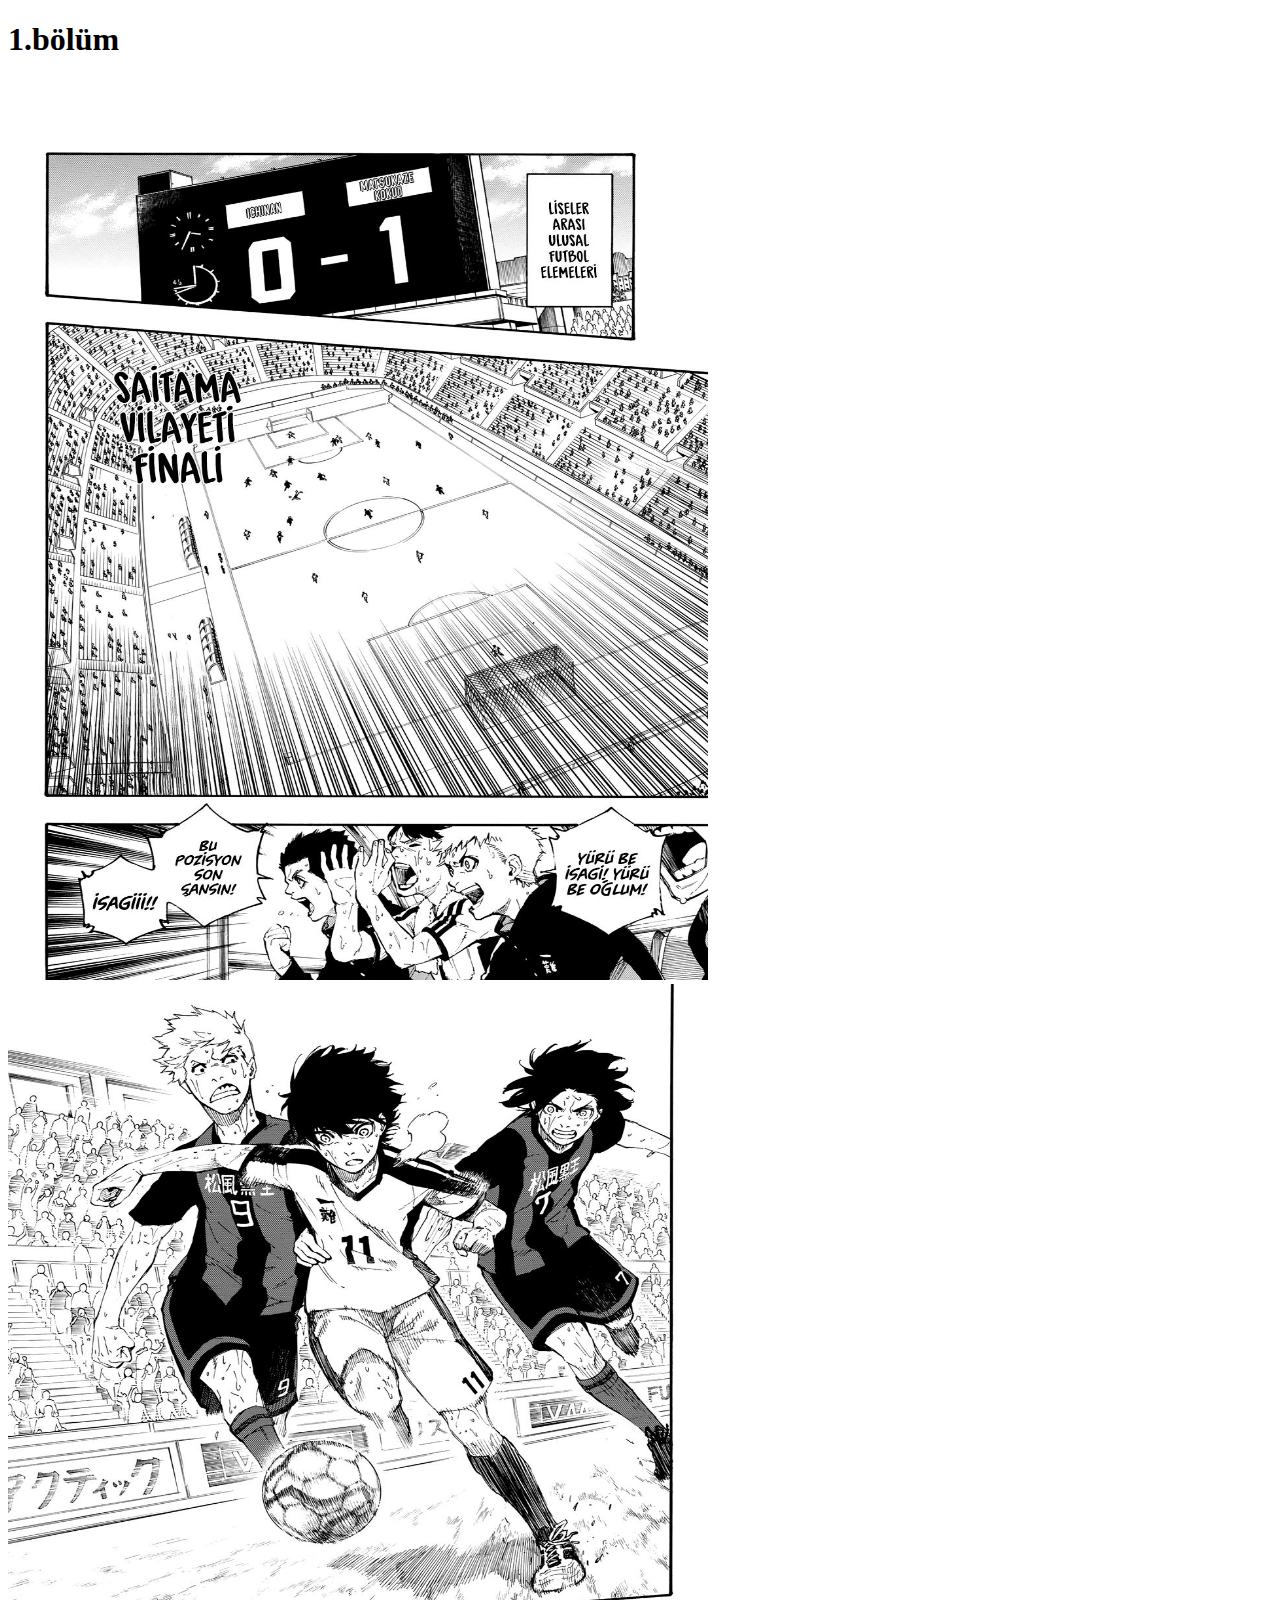
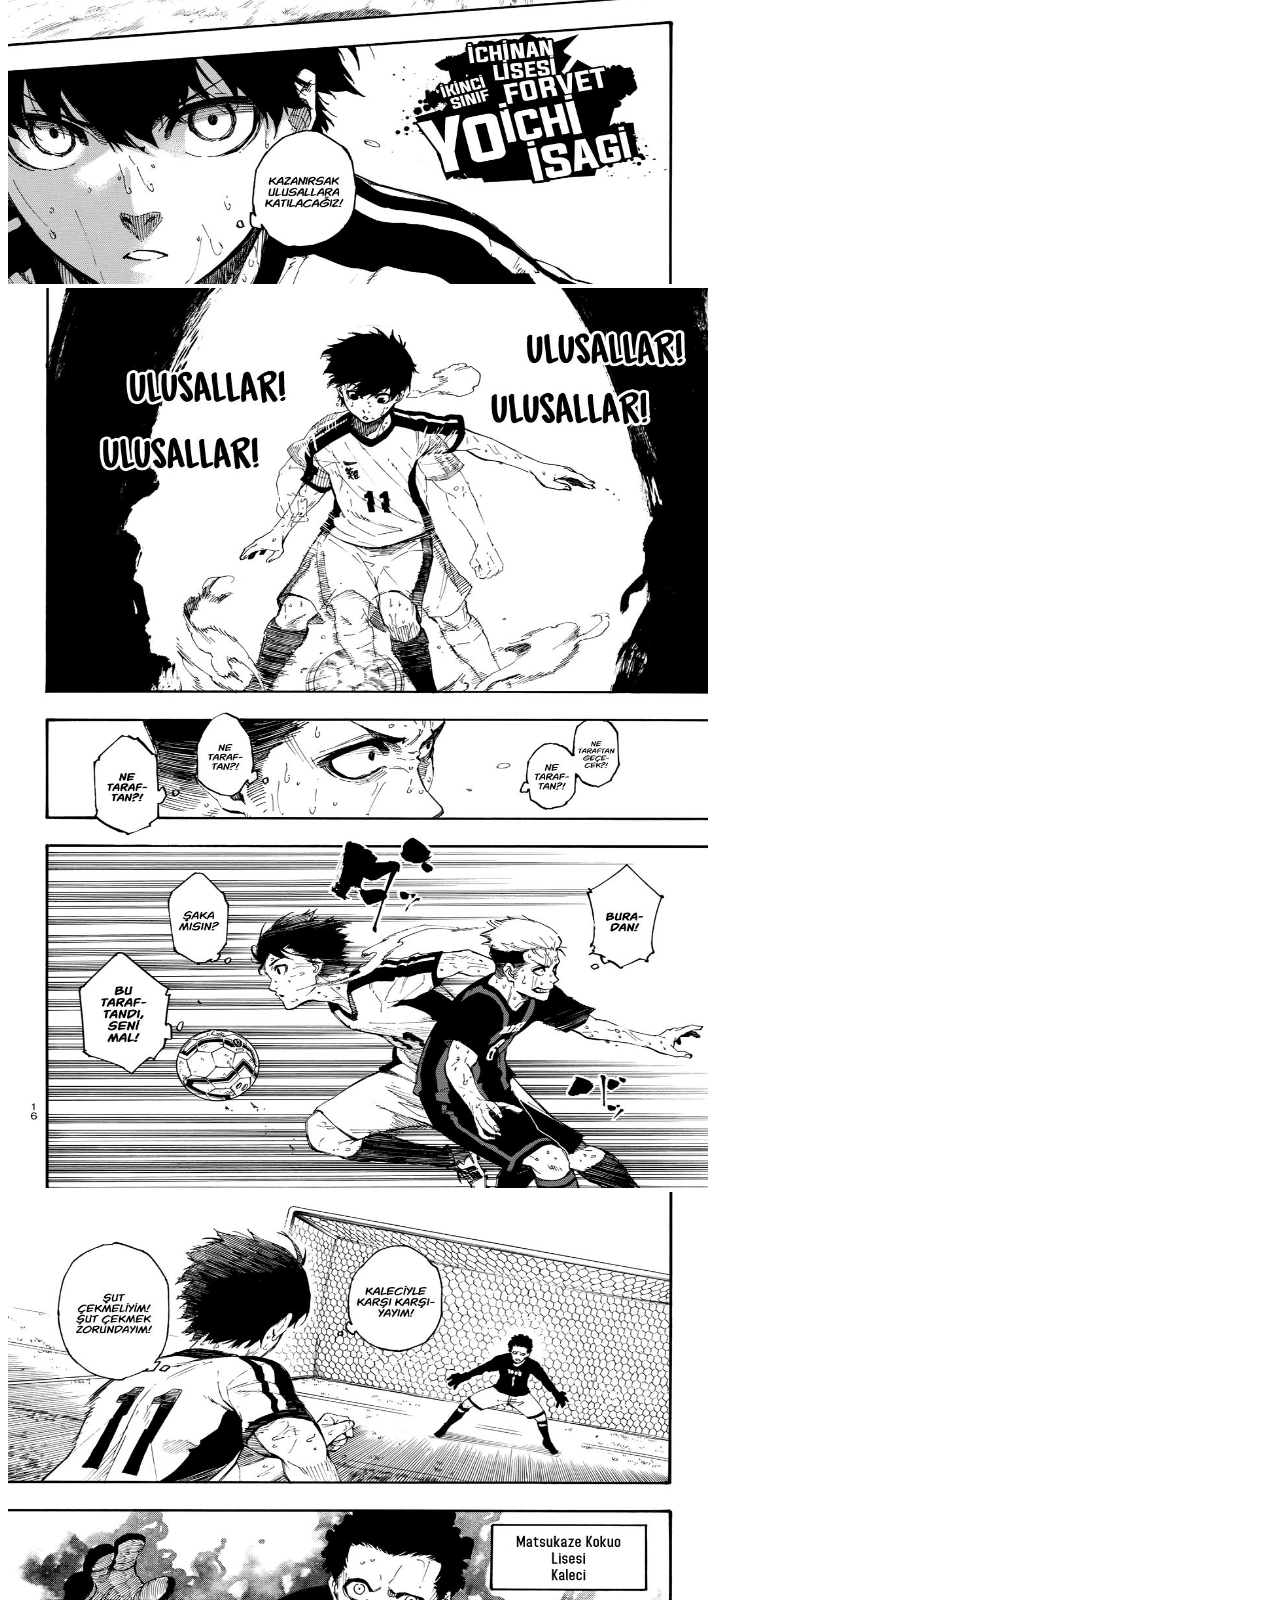
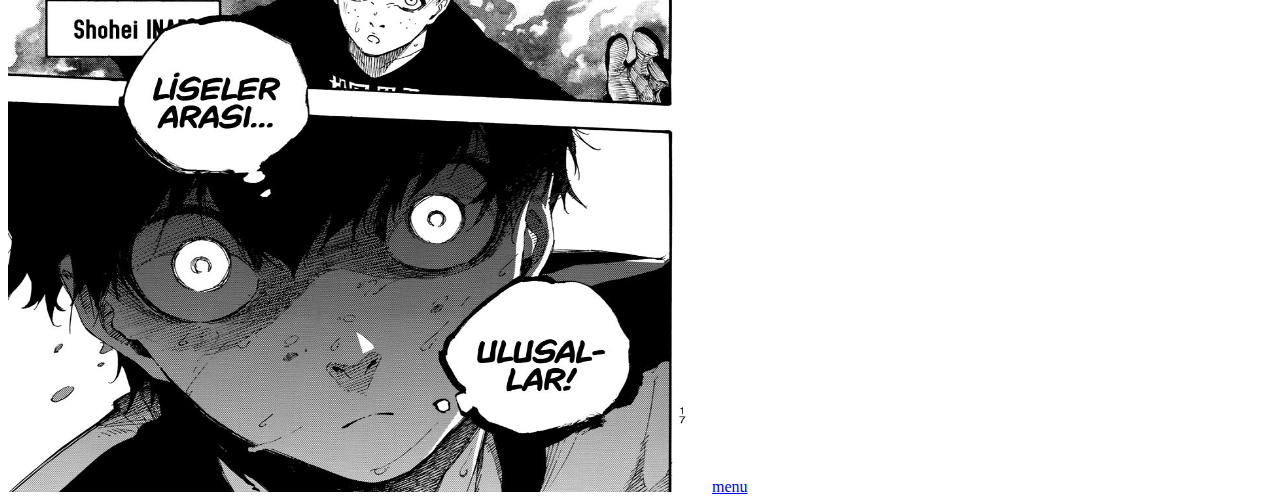
==== bluelock.html @ cc50e181 "Add files via upload" ====
<!DOCTYPE html>
<html lang="en">
<head>
    <meta charset="UTF-8">
    <meta name="viewport" content="width=device-width, initial-scale=1.0">
    <title>manga</title>
</head>
<body>
    
<h1>1.bölüm</h1>

<img width="700px" height="900px" src="./14.jpg" alt="blue lock manga">
<img width="700px" height="900px" src="./15.jpg" alt="blue lock manga">
<img width="700px" height="900px" src="./16.jpg" alt="blue lock manga">
<img width="700px" height="900px" src="./17.jpg" alt="blue lock manga">

<a href="./index.html">menu</a>

</body>
</html>
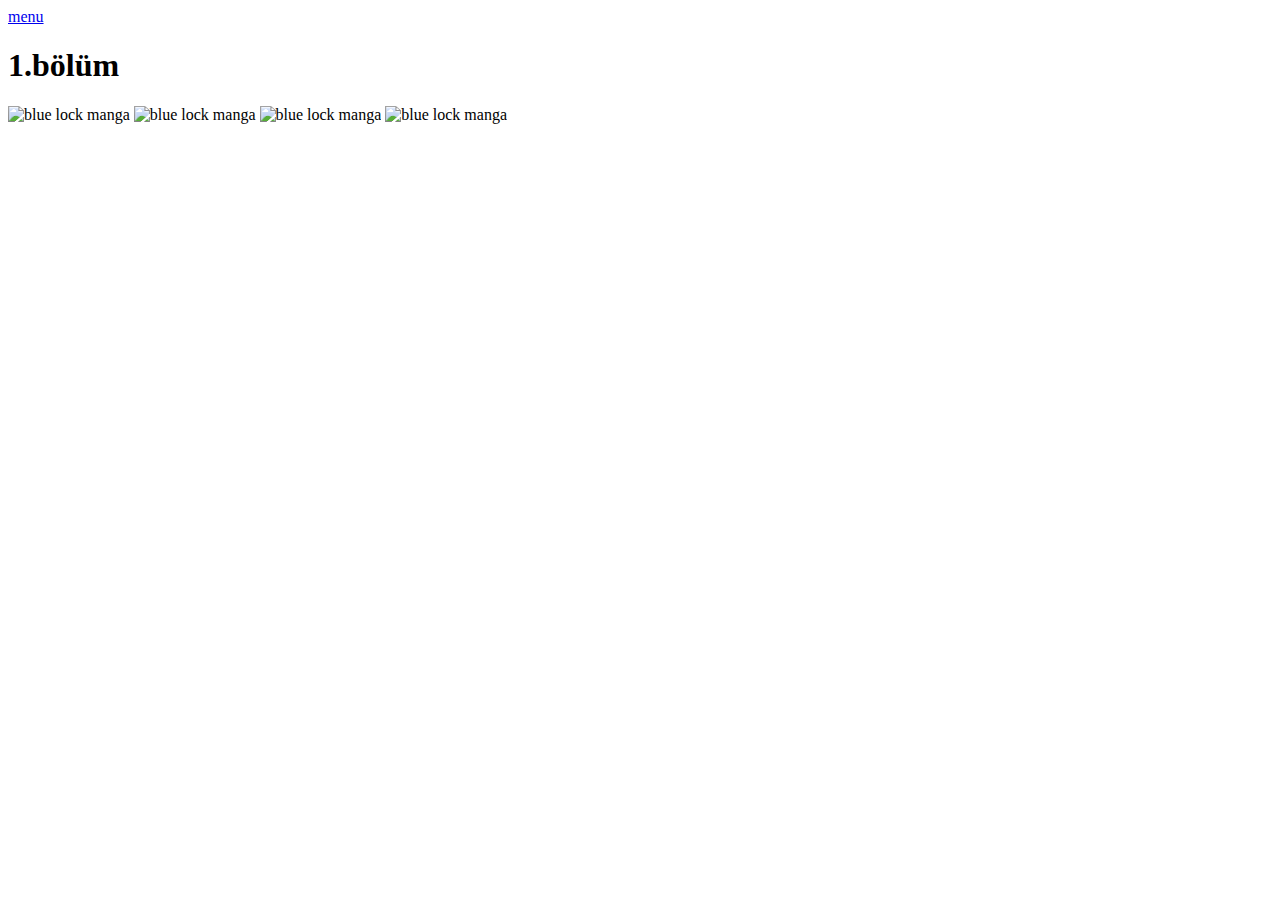
==== commit 47f53dc6: "Update bluelock.html" ====
--- a/bluelock.html
+++ b/bluelock.html
@@ -3,18 +3,19 @@
 <head>
     <meta charset="UTF-8">
     <meta name="viewport" content="width=device-width, initial-scale=1.0">
-    <title>manga</title>
+    <title>MangaFan</title>
+    <link rel="stylesheet" href="manga.css">
 </head>
 <body>
-    
-<h1>1.bölüm</h1>
-
-<img width="700px" height="900px" src="./14.jpg" alt="blue lock manga">
-<img width="700px" height="900px" src="./15.jpg" alt="blue lock manga">
-<img width="700px" height="900px" src="./16.jpg" alt="blue lock manga">
-<img width="700px" height="900px" src="./17.jpg" alt="blue lock manga">
 
 <a href="./index.html">menu</a>
 
+<h1>1.bölüm</h1>
+
+<img width="700px" height="900px" src="./img/bl1.jpg" alt="blue lock manga">
+<img width="700px" height="900px" src="./img/bl2.jpg" alt="blue lock manga">
+<img width="700px" height="900px" src="./img/bl3.jpg" alt="blue lock manga">
+<img width="700px" height="900px" src="./img/bl4.jpg" alt="blue lock manga">
+
 </body>
-</html>+</html>
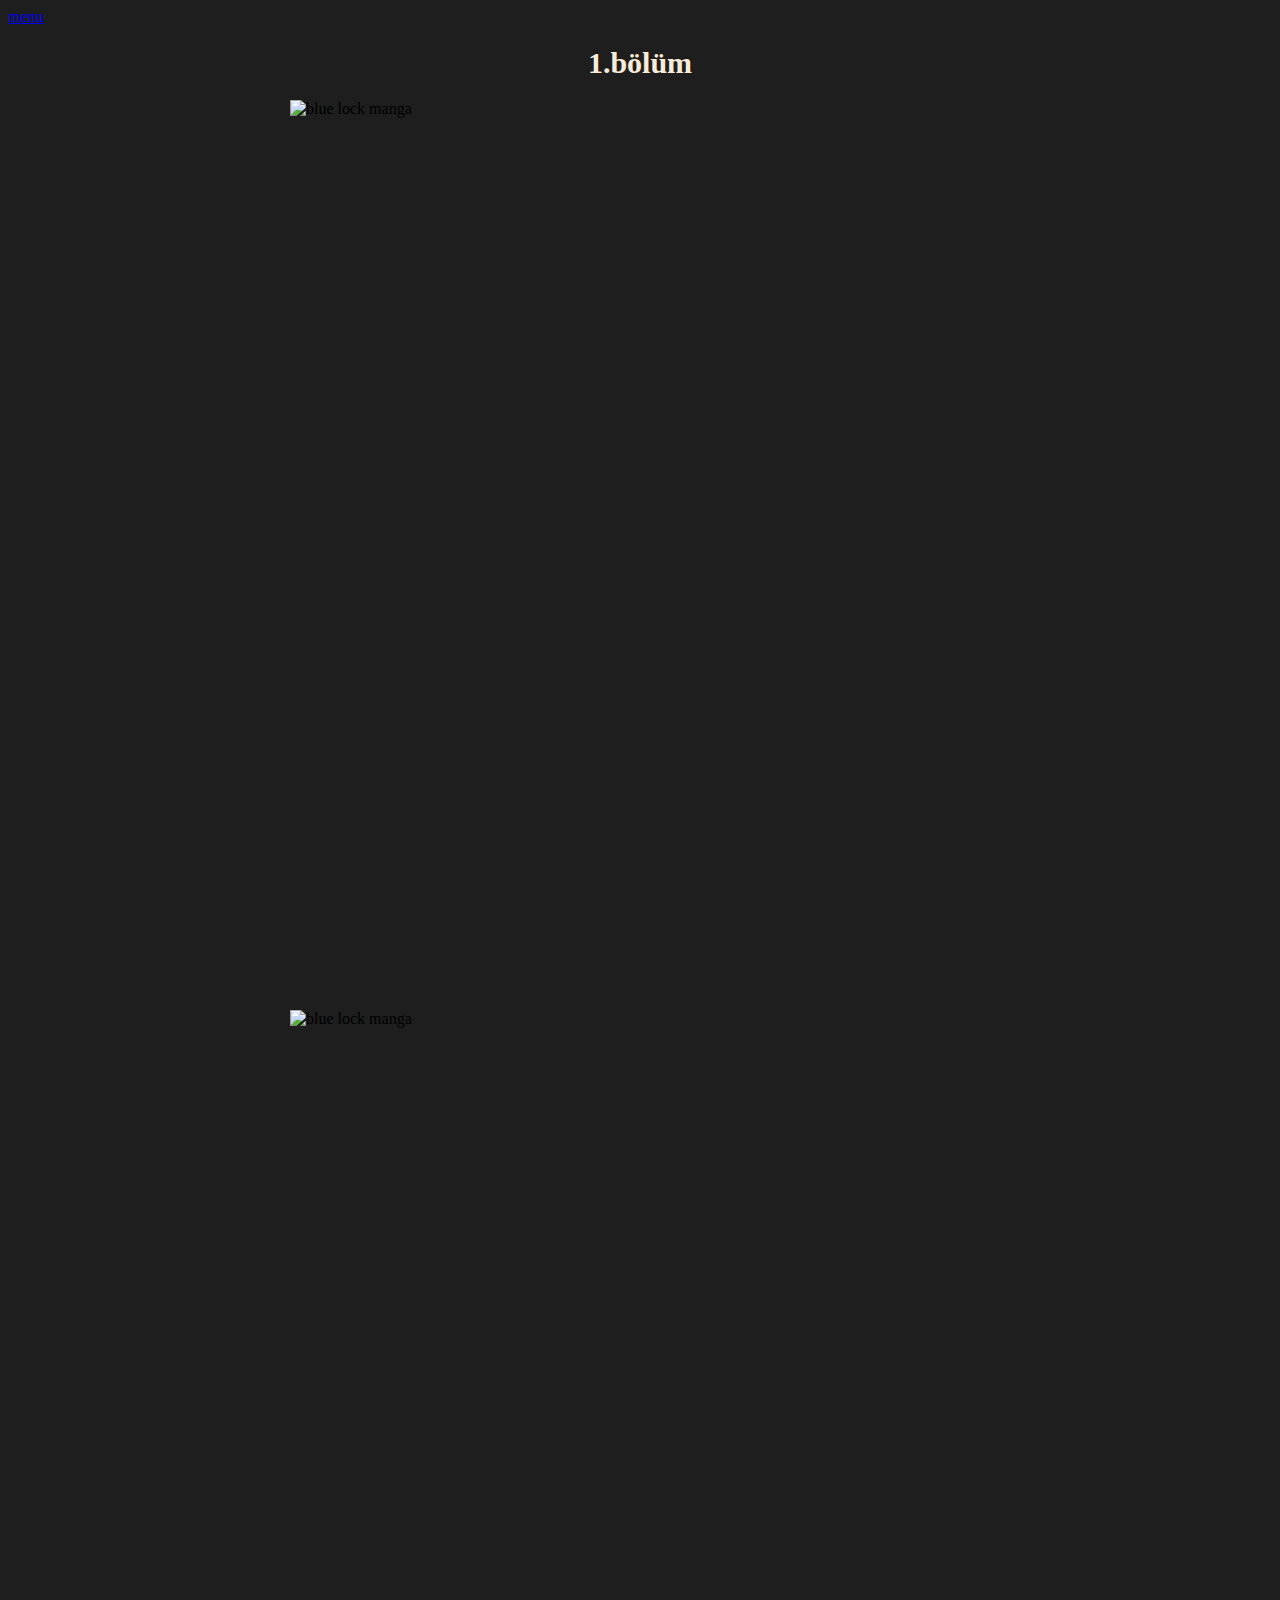
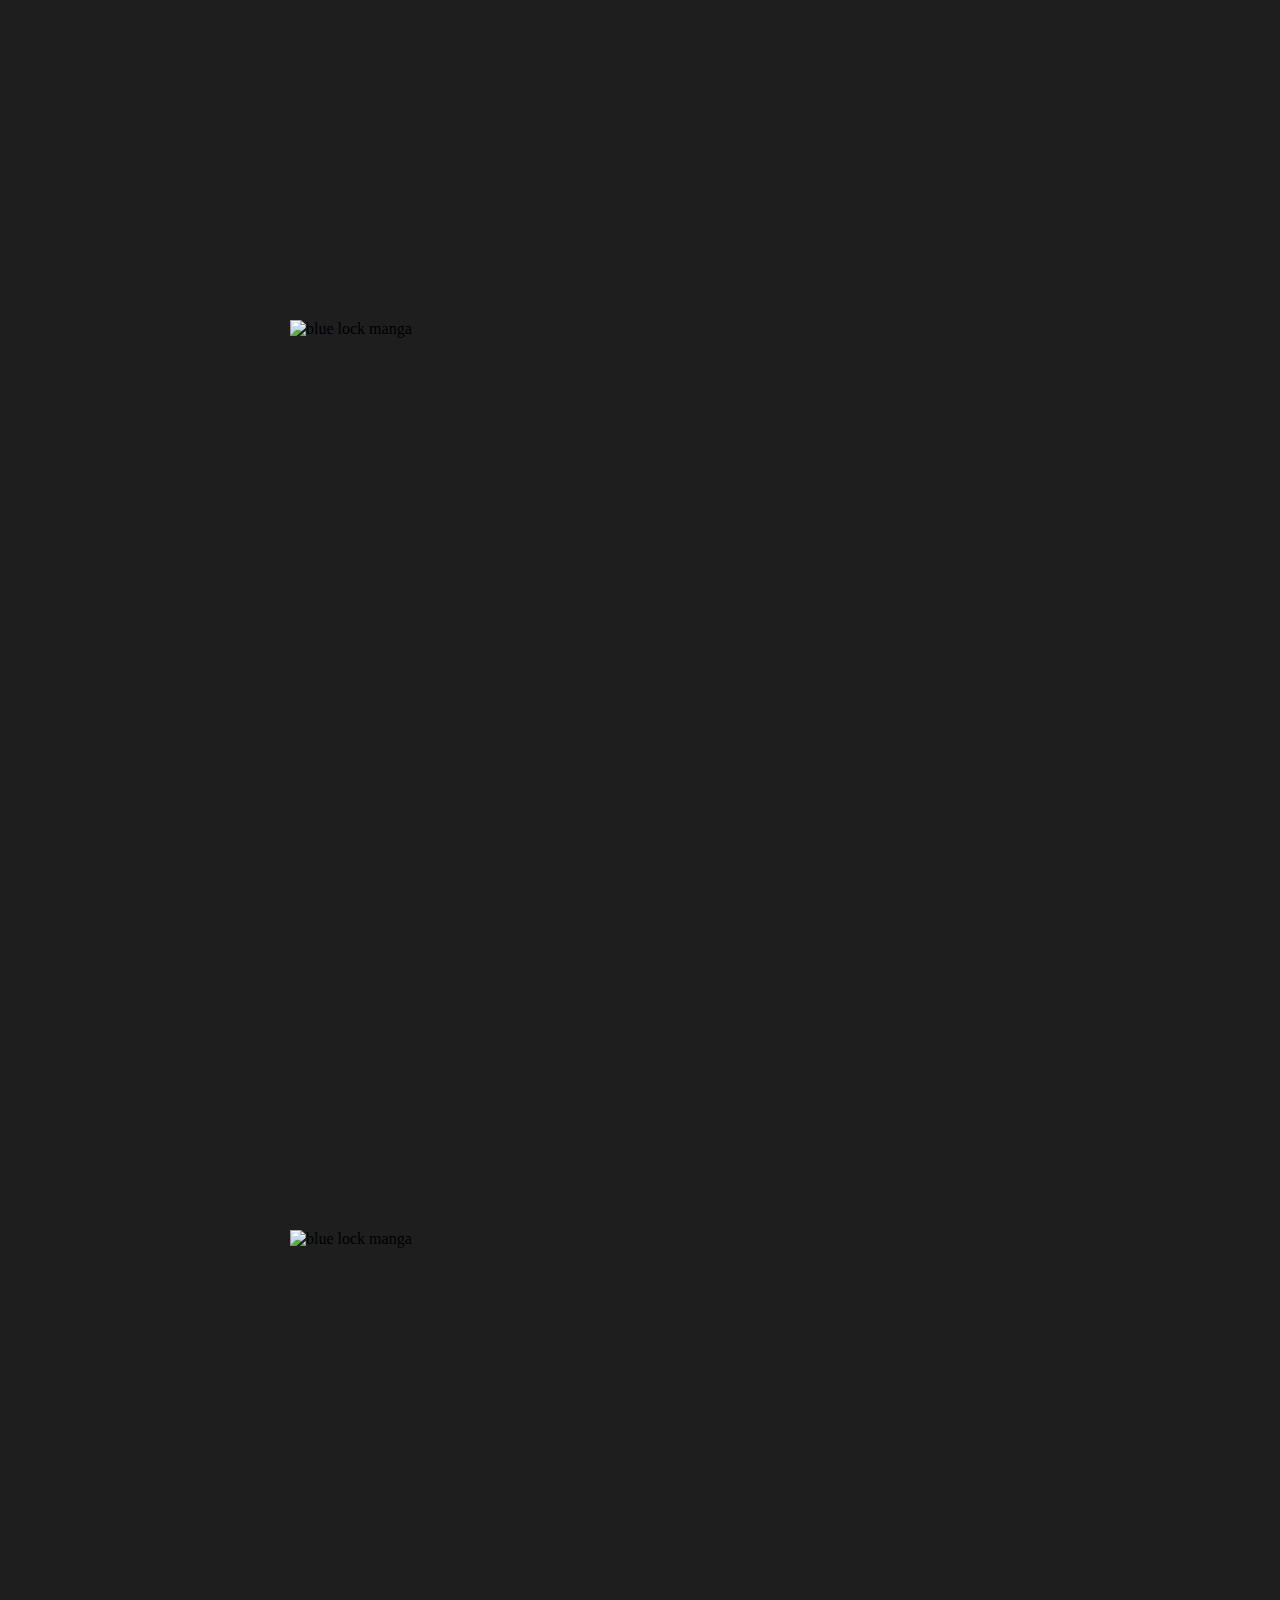
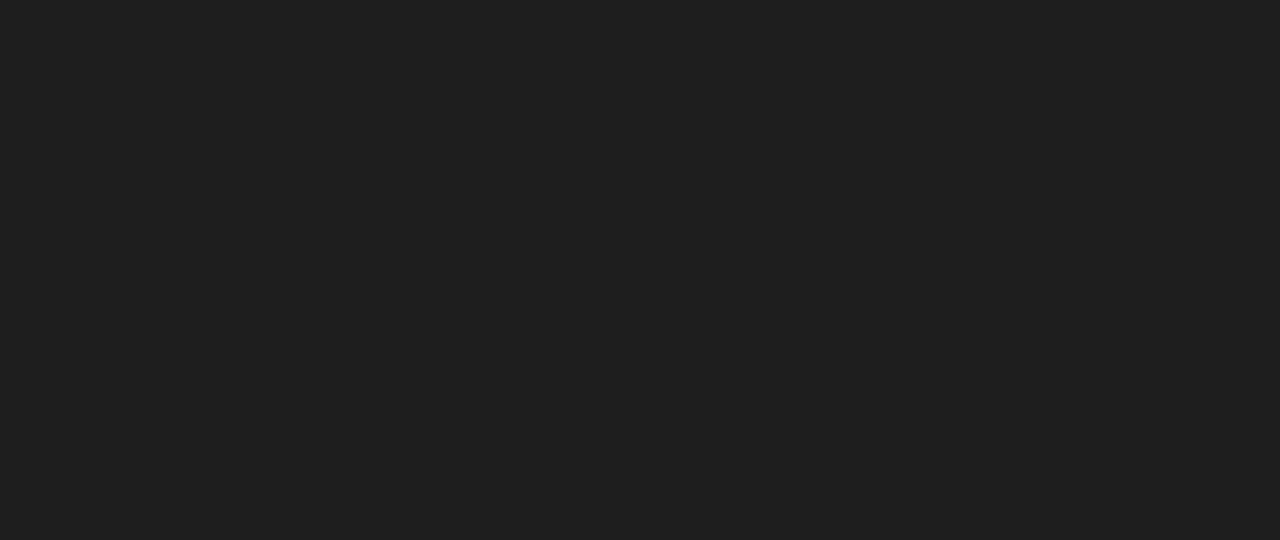
==== commit 91f2a9f0: "Add files via upload" ====
--- a/bluelock.html
+++ b/bluelock.html
@@ -18,4 +18,4 @@
 <img width="700px" height="900px" src="./img/bl4.jpg" alt="blue lock manga">
 
 </body>
-</html>
+</html>--- a/manga.css
+++ b/manga.css
@@ -0,0 +1,16 @@
+body {
+    background-color: #1e1e1e;
+    }
+
+h1 {
+    text-align: center;
+    font-size: 30px;
+    color: antiquewhite;
+}
+
+img {
+    display: block;
+    margin: 10px auto;
+    max-width: 100%;
+    height: auto;
+}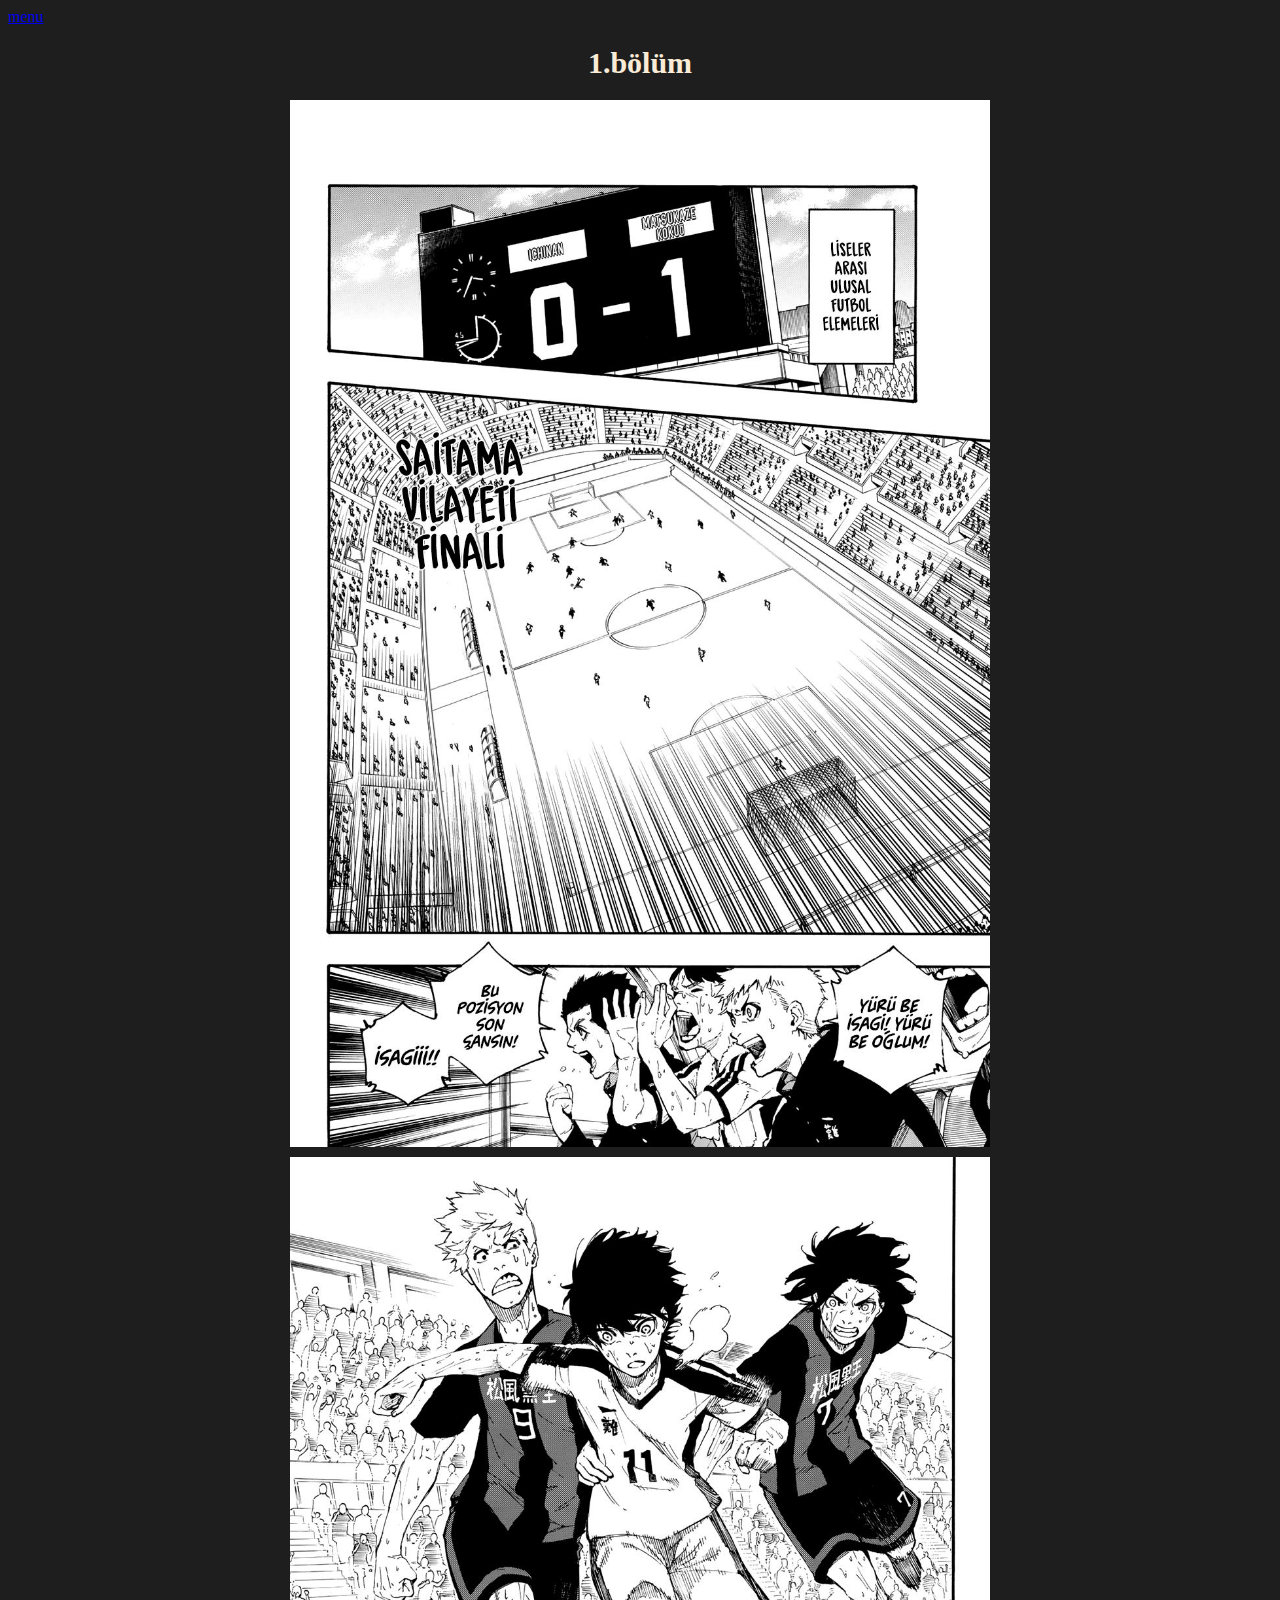
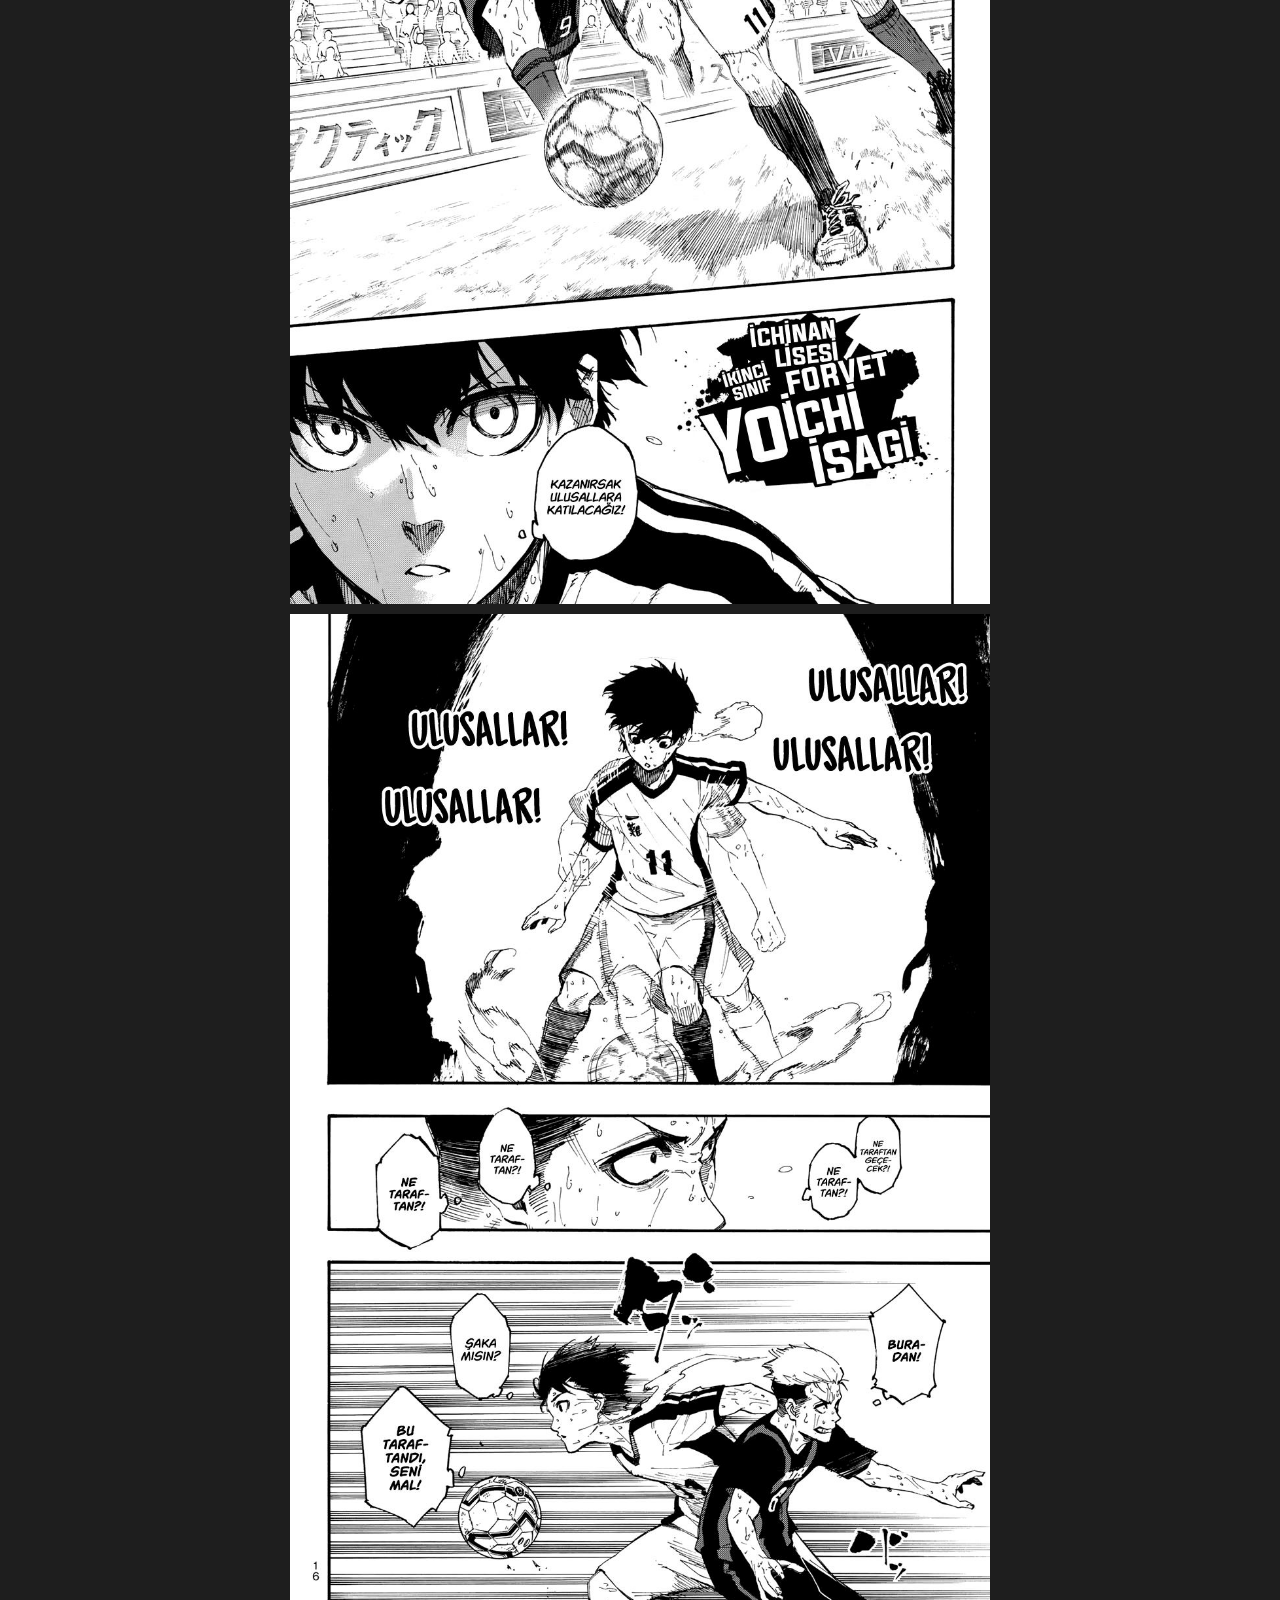
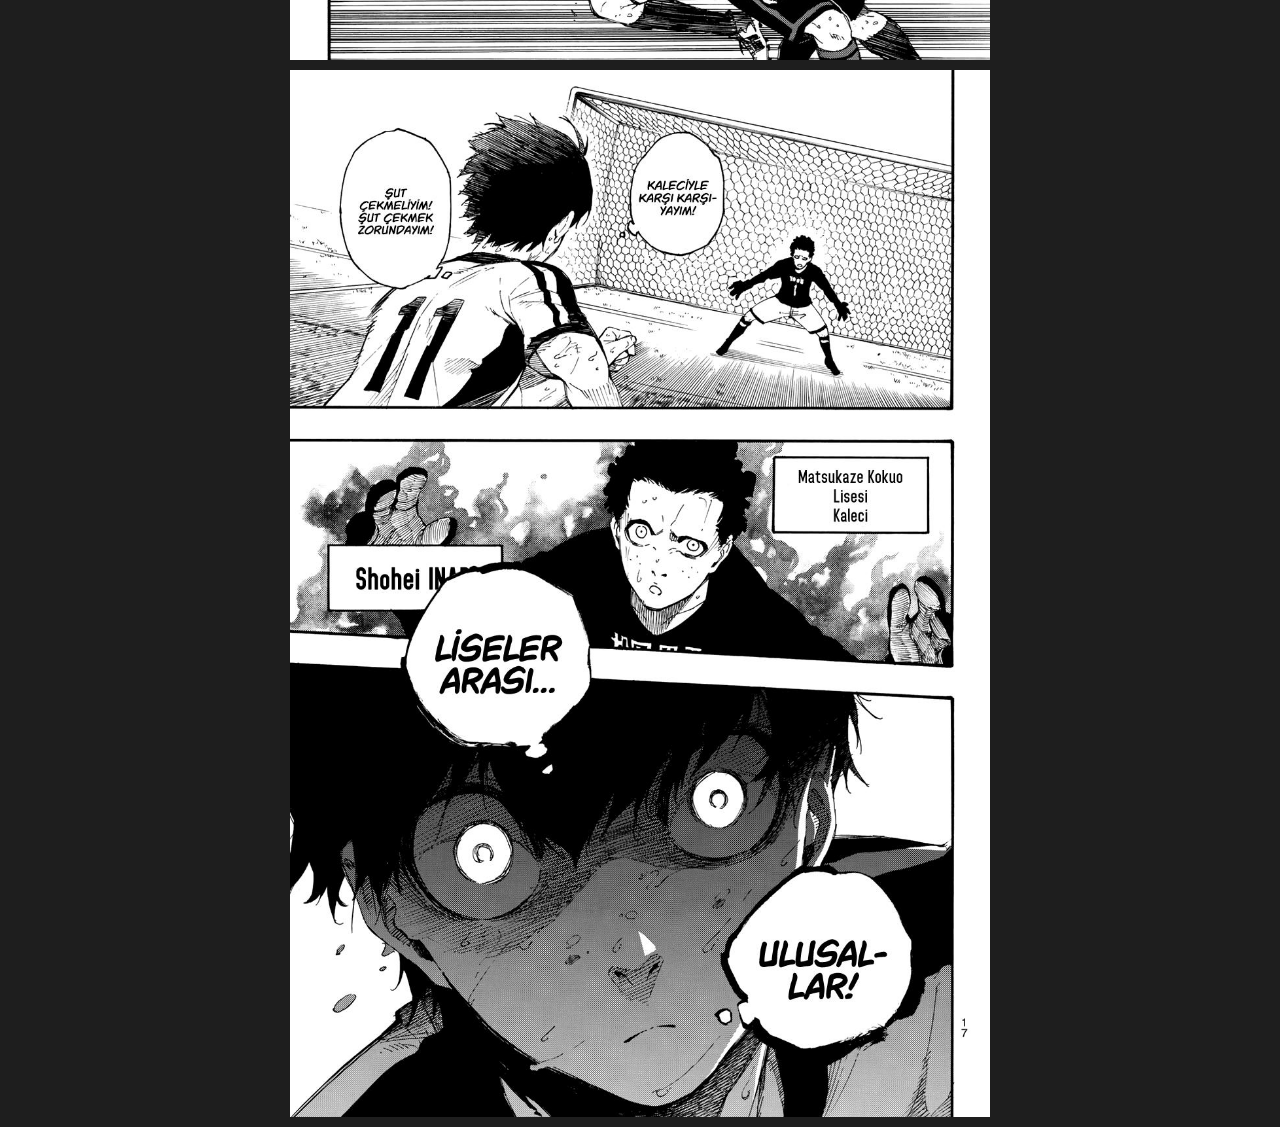
==== commit bfab91d1: "Update bluelock.html" ====
--- a/bluelock.html
+++ b/bluelock.html
@@ -12,10 +12,10 @@
 
 <h1>1.bölüm</h1>
 
-<img width="700px" height="900px" src="./img/bl1.jpg" alt="blue lock manga">
-<img width="700px" height="900px" src="./img/bl2.jpg" alt="blue lock manga">
-<img width="700px" height="900px" src="./img/bl3.jpg" alt="blue lock manga">
-<img width="700px" height="900px" src="./img/bl4.jpg" alt="blue lock manga">
+<img width="700px" height="900px" src="./bl1.jpg" alt="blue lock manga">
+<img width="700px" height="900px" src="./bl2.jpg" alt="blue lock manga">
+<img width="700px" height="900px" src="./bl3.jpg" alt="blue lock manga">
+<img width="700px" height="900px" src="./bl4.jpg" alt="blue lock manga">
 
 </body>
-</html>+</html>
